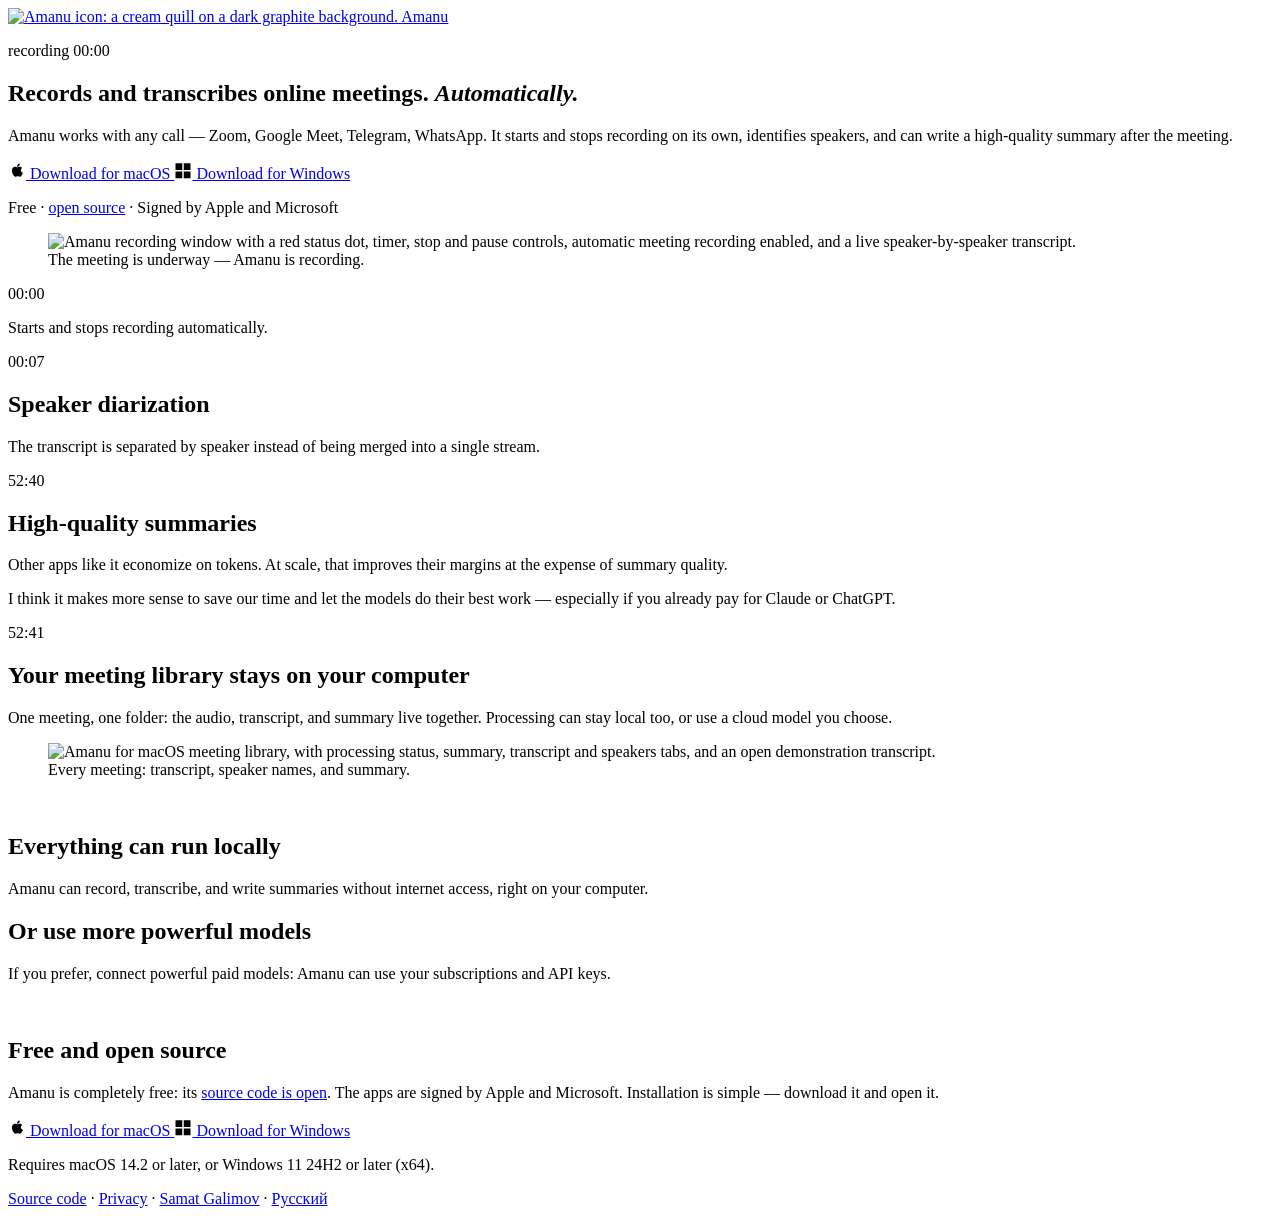
==== landing/index.html @ b49477d4 "Route Windows website installation links to Microsoft Store" ====
<!doctype html>
<html lang="en">

<head>
    <meta charset="utf-8" />
    <meta name="viewport" content="width=device-width, initial-scale=1" />
    <title>Amanu — automatic recording and transcription for online meetings</title>
    <meta name="description"
        content="Amanu records and transcribes online meetings automatically: Zoom, Google Meet, Telegram, and WhatsApp. It identifies speakers, writes high-quality summaries, and can run locally without internet access. Free, open source, and available for macOS and Windows." />
    <meta property="og:type" content="website" />
    <meta property="og:site_name" content="Amanu" />
    <meta property="og:title" content="Amanu — automatic meeting recording and transcription" />
    <meta property="og:description" content="Records and transcribes online meetings automatically. Free, open source, and available for macOS and Windows." />
    <meta property="og:url" content="https://amanu.me/" />
    <meta property="og:image" content="https://amanu.me/assets/social-preview.png" />
    <meta name="twitter:card" content="summary_large_image" />
    <meta name="twitter:title" content="Amanu — automatic meeting recording and transcription" />
    <meta name="twitter:description" content="Records and transcribes online meetings automatically. Free and open source. macOS and Windows." />
    <meta name="twitter:image" content="https://amanu.me/assets/social-preview.png" />
    <link rel="canonical" href="https://amanu.me/" />
    <link rel="alternate" hreflang="en" href="https://amanu.me/" />
    <link rel="alternate" hreflang="ru" href="https://amanu.me/ru/" />
    <link rel="alternate" hreflang="x-default" href="https://amanu.me/" />
    <link rel="stylesheet" href="/style.css" />
    <link rel="icon" href="/assets/icon-180.png" />
    <link rel="apple-touch-icon" href="/assets/icon-180.png" />
</head>

<body>
    <header class="masthead">
        <a class="brand" href="#top" aria-label="Amanu — back to the top">
            <img src="/assets/icon.png" width="40" height="40"
                alt="Amanu icon: a cream quill on a dark graphite background." />
            <span class="brand-name">Amanu</span>
        </a>
        <p class="rec-badge" aria-hidden="true">
            <span class="rec-dot"></span>
            <span class="rec-word">recording</span>
            <span class="rec-time" id="rec-time">00:00</span>
        </p>
    </header>

    <main id="top">
        <section class="hero">
            <div class="hero-text">
                <h1>Records and transcribes online meetings. <em class="self">Automatically.</em></h1>
                <p class="lede">Amanu works with any call — Zoom, Google Meet, Telegram,
                    WhatsApp. It starts and stops recording on its own, identifies speakers,
                    and can write a high-quality summary after the meeting.</p>
                <p class="cta-row">
                    <a class="btn" href="https://github.com/gsamat/amanu/releases/download/v0.6.5/amanu-v0.6.5-macos-universal.dmg">
                        <svg class="platform-icon" viewBox="0 0 24 24" width="18" height="18" aria-hidden="true" focusable="false"><path d="M17.1 12.4c0-2 1.6-3 1.7-3.1-1-1.5-2.5-1.7-3-1.7-1.3-.1-2.6.8-3.3.8-.7 0-1.8-.8-2.9-.8-1.5 0-2.9.9-3.7 2.2-1.6 2.7-.4 6.7 1.2 8.9.8 1.1 1.6 2.3 2.8 2.2 1.1 0 1.6-.7 3-.7s1.8.7 3 .7c1.2 0 2-1.1 2.7-2.2.9-1.3 1.3-2.6 1.3-2.7-.1 0-2.8-1.1-2.8-3.6ZM14.8 6.2c.6-.8 1.1-1.9 1-3-.9.1-2 .6-2.7 1.4-.6.7-1.2 1.8-1 2.9 1 .1 2.1-.5 2.7-1.3Z"/></svg>
                        Download for macOS
                    </a>
                    <a class="btn" href="https://apps.microsoft.com/detail/XP9C837MVW02QB">
                        <svg class="platform-icon" viewBox="0 0 24 24" width="18" height="18" aria-hidden="true" focusable="false"><path d="M2 3h9v9H2zm11 0h9v9h-9zM2 14h9v9H2zm11 0h9v9h-9z"/></svg>
                        Download for Windows
                    </a>
                </p>
                <p class="fineprint">Free · <a href="https://github.com/gsamat/amanu">open source</a>
                    · Signed by Apple and Microsoft</p>
            </div>
            <figure class="shot shot-status">
                <picture>
                    <source srcset="/assets/shots/en/status-recording-dark.png?v=36e030d5a322" data-windows-srcset="/assets/shots/windows/en/status-recording-dark.png?v=4f0708544b83" media="(prefers-color-scheme: dark)" />
                    <img src="/assets/shots/en/status-recording-light.png?v=8c372c3274ad" data-windows-src="/assets/shots/windows/en/status-recording-light.png?v=774832c3a9a5" data-windows-width="345" data-windows-height="588" data-windows-alt="Amanu for Windows recording a meeting, with a timer, stop and pause controls, automatic recording, and a live transcript." width="320" height="428"
                        alt="Amanu recording window with a red status dot, timer, stop and pause controls, automatic meeting recording enabled, and a live speaker-by-speaker transcript." />
                </picture>
                <figcaption>The meeting is underway — Amanu is recording.</figcaption>
            </figure>
        </section>

        <section class="entry">
            <p class="tc" aria-hidden="true">00:00</p>
            <div class="entry-body">
                <p class="statement">Starts and stops recording automatically.</p>
            </div>
        </section>

        <section class="entry">
            <p class="tc" aria-hidden="true">00:07</p>
            <div class="entry-body">
                <h2>Speaker diarization</h2>
                <p>The transcript is separated by speaker instead of being merged into a single stream.</p>
            </div>
        </section>

        <section class="entry">
            <p class="tc" aria-hidden="true">52:40</p>
            <div class="entry-body">
                <h2>High-quality summaries</h2>
                <p>Other apps like it economize on tokens. At scale, that improves their margins
                    at the expense of summary quality.</p>
                <p>I think it makes more sense to save our time and let the models do their best
                    work — especially if you already pay for Claude or ChatGPT.</p>
            </div>
        </section>

        <section class="entry">
            <p class="tc" aria-hidden="true">52:41</p>
            <div class="entry-body">
                <h2>Your meeting library stays on your computer</h2>
                <p>One meeting, one folder: the audio, transcript, and summary live together.
                    Processing can stay local too, or use a cloud model you choose.</p>
            </div>
        </section>

        <figure class="shot shot-wide">
            <picture>
                <source srcset="/assets/shots/en/recordings-dark.png?v=5653cdc661de" data-windows-srcset="/assets/shots/windows/en/recordings-dark.png?v=0048a3912ac5" media="(prefers-color-scheme: dark)" />
                <img src="/assets/shots/en/recordings-light.png?v=0174ba514607" data-windows-src="/assets/shots/windows/en/recordings-light.png?v=385517a57600" data-windows-width="1085" data-windows-height="635" data-windows-alt="Amanu for Windows meeting library, with processing status, transcript, participants and summary tabs, and a formatted meeting transcript." width="860" height="592"
                    alt="Amanu for macOS meeting library, with processing status, summary, transcript and speakers tabs, and an open demonstration transcript." />
            </picture>
            <figcaption>Every meeting: transcript, speaker names, and summary.</figcaption>
        </figure>

        <section class="entry">
            <p class="tc tc-blank" aria-hidden="true">&nbsp;</p>
            <div class="entry-body split">
                <div>
                    <h2>Everything can run locally</h2>
                    <p>Amanu can record, transcribe, and write summaries without internet access,
                        right on your computer.</p>
                </div>
                <div>
                    <h2>Or use more powerful models</h2>
                    <p>If you prefer, connect powerful paid models: Amanu can use your subscriptions
                        and API keys.</p>
                </div>
            </div>
        </section>

        <section class="entry close">
            <p class="tc tc-blank" aria-hidden="true">&nbsp;</p>
            <div class="entry-body">
                <h2>Free and open source</h2>
                <p>Amanu is completely free: its <a href="https://github.com/gsamat/amanu">source code
                        is open</a>. The apps are signed by Apple and Microsoft. Installation is simple —
                    download it and open it.</p>
                <p class="cta-row">
                    <a class="btn" href="https://github.com/gsamat/amanu/releases/download/v0.6.5/amanu-v0.6.5-macos-universal.dmg">
                        <svg class="platform-icon" viewBox="0 0 24 24" width="18" height="18" aria-hidden="true" focusable="false"><path d="M17.1 12.4c0-2 1.6-3 1.7-3.1-1-1.5-2.5-1.7-3-1.7-1.3-.1-2.6.8-3.3.8-.7 0-1.8-.8-2.9-.8-1.5 0-2.9.9-3.7 2.2-1.6 2.7-.4 6.7 1.2 8.9.8 1.1 1.6 2.3 2.8 2.2 1.1 0 1.6-.7 3-.7s1.8.7 3 .7c1.2 0 2-1.1 2.7-2.2.9-1.3 1.3-2.6 1.3-2.7-.1 0-2.8-1.1-2.8-3.6ZM14.8 6.2c.6-.8 1.1-1.9 1-3-.9.1-2 .6-2.7 1.4-.6.7-1.2 1.8-1 2.9 1 .1 2.1-.5 2.7-1.3Z"/></svg>
                        Download for macOS
                    </a>
                    <a class="btn" href="https://apps.microsoft.com/detail/XP9C837MVW02QB">
                        <svg class="platform-icon" viewBox="0 0 24 24" width="18" height="18" aria-hidden="true" focusable="false"><path d="M2 3h9v9H2zm11 0h9v9h-9zM2 14h9v9H2zm11 0h9v9h-9z"/></svg>
                        Download for Windows
                    </a>
                </p>
                <p class="fineprint">Requires macOS 14.2 or later, or Windows 11 24H2 or later (x64).</p>
            </div>
        </section>

    </main>

    <footer>
        <p><a href="https://github.com/gsamat/amanu">Source code</a> ·
            <a href="/privacy/">Privacy</a> ·
            <a href="https://samat.me/">Samat Galimov</a> ·
            <a href="/ru/" lang="ru" hreflang="ru">Русский</a></p>
    </footer>
    <script src="/script.js" defer></script>
</body>

</html>
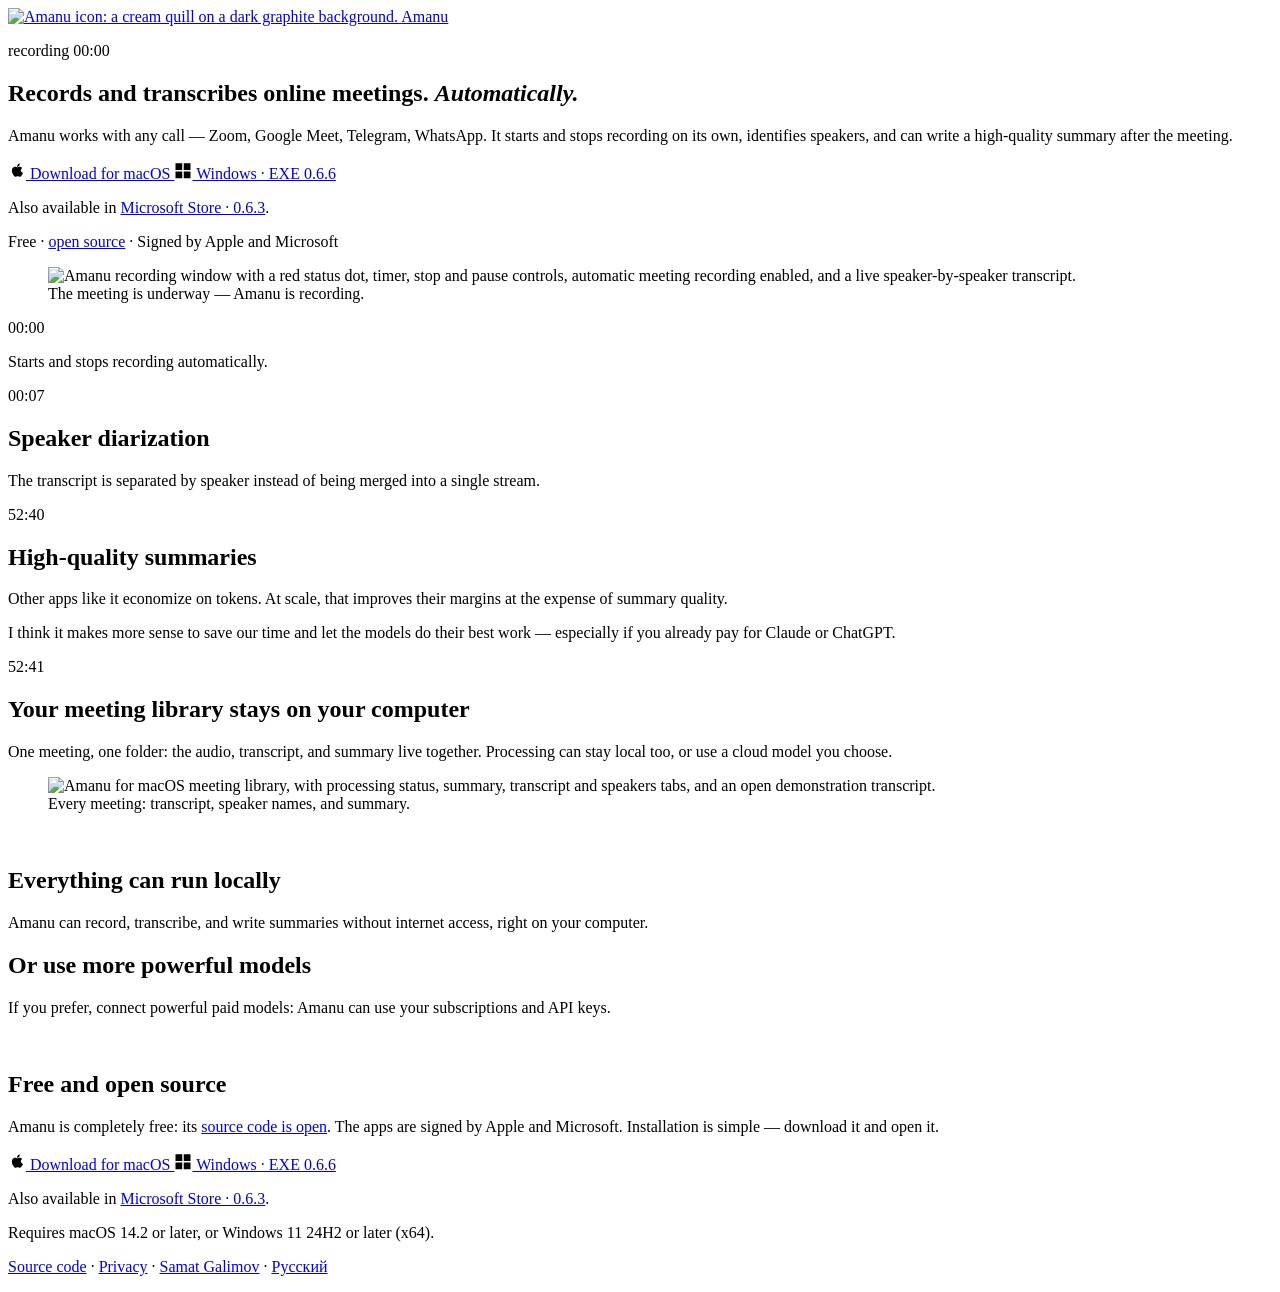
==== commit c35496b2: "Offer direct Windows EXE and Microsoft Store installation options" ====
--- a/landing/index.html
+++ b/landing/index.html
@@ -52,11 +52,12 @@
                         <svg class="platform-icon" viewBox="0 0 24 24" width="18" height="18" aria-hidden="true" focusable="false"><path d="M17.1 12.4c0-2 1.6-3 1.7-3.1-1-1.5-2.5-1.7-3-1.7-1.3-.1-2.6.8-3.3.8-.7 0-1.8-.8-2.9-.8-1.5 0-2.9.9-3.7 2.2-1.6 2.7-.4 6.7 1.2 8.9.8 1.1 1.6 2.3 2.8 2.2 1.1 0 1.6-.7 3-.7s1.8.7 3 .7c1.2 0 2-1.1 2.7-2.2.9-1.3 1.3-2.6 1.3-2.7-.1 0-2.8-1.1-2.8-3.6ZM14.8 6.2c.6-.8 1.1-1.9 1-3-.9.1-2 .6-2.7 1.4-.6.7-1.2 1.8-1 2.9 1 .1 2.1-.5 2.7-1.3Z"/></svg>
                         Download for macOS
                     </a>
-                    <a class="btn" href="https://apps.microsoft.com/detail/XP9C837MVW02QB">
+                    <a class="btn" href="https://github.com/gsamat/amanu/releases/download/windows-v0.6.6/Amanu-0.6.6-Setup.exe">
                         <svg class="platform-icon" viewBox="0 0 24 24" width="18" height="18" aria-hidden="true" focusable="false"><path d="M2 3h9v9H2zm11 0h9v9h-9zM2 14h9v9H2zm11 0h9v9h-9z"/></svg>
-                        Download for Windows
+                        Windows · EXE 0.6.6
                     </a>
                 </p>
+                <p class="fineprint install-options">Also available in <a href="https://apps.microsoft.com/detail/XP9C837MVW02QB">Microsoft Store · 0.6.3</a>.</p>
                 <p class="fineprint">Free · <a href="https://github.com/gsamat/amanu">open source</a>
                     · Signed by Apple and Microsoft</p>
             </div>
@@ -142,11 +143,12 @@
                         <svg class="platform-icon" viewBox="0 0 24 24" width="18" height="18" aria-hidden="true" focusable="false"><path d="M17.1 12.4c0-2 1.6-3 1.7-3.1-1-1.5-2.5-1.7-3-1.7-1.3-.1-2.6.8-3.3.8-.7 0-1.8-.8-2.9-.8-1.5 0-2.9.9-3.7 2.2-1.6 2.7-.4 6.7 1.2 8.9.8 1.1 1.6 2.3 2.8 2.2 1.1 0 1.6-.7 3-.7s1.8.7 3 .7c1.2 0 2-1.1 2.7-2.2.9-1.3 1.3-2.6 1.3-2.7-.1 0-2.8-1.1-2.8-3.6ZM14.8 6.2c.6-.8 1.1-1.9 1-3-.9.1-2 .6-2.7 1.4-.6.7-1.2 1.8-1 2.9 1 .1 2.1-.5 2.7-1.3Z"/></svg>
                         Download for macOS
                     </a>
-                    <a class="btn" href="https://apps.microsoft.com/detail/XP9C837MVW02QB">
+                    <a class="btn" href="https://github.com/gsamat/amanu/releases/download/windows-v0.6.6/Amanu-0.6.6-Setup.exe">
                         <svg class="platform-icon" viewBox="0 0 24 24" width="18" height="18" aria-hidden="true" focusable="false"><path d="M2 3h9v9H2zm11 0h9v9h-9zM2 14h9v9H2zm11 0h9v9h-9z"/></svg>
-                        Download for Windows
+                        Windows · EXE 0.6.6
                     </a>
                 </p>
+                <p class="fineprint install-options">Also available in <a href="https://apps.microsoft.com/detail/XP9C837MVW02QB">Microsoft Store · 0.6.3</a>.</p>
                 <p class="fineprint">Requires macOS 14.2 or later, or Windows 11 24H2 or later (x64).</p>
             </div>
         </section>
